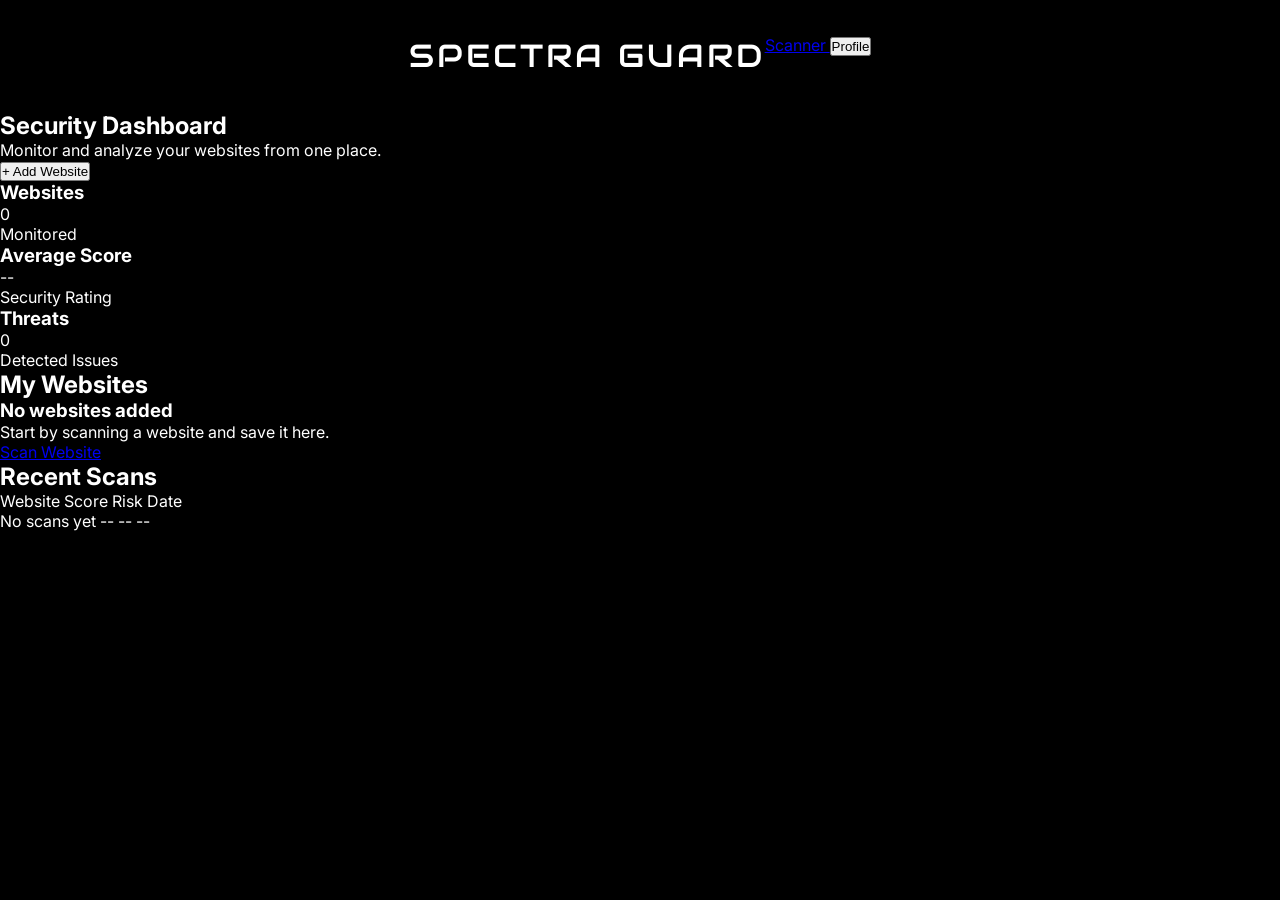
==== dashboard.html @ 2c3bb41c "Create dashboard.html" ====
<!DOCTYPE html>
<html lang="en">

<head>

<meta charset="UTF-8">
<meta name="viewport" content="width=device-width, initial-scale=1.0">

<title>Spectra Guard Dashboard</title>

<link rel="stylesheet" href="assets/css/variables.css">
<link rel="stylesheet" href="assets/css/style.css">

<link href="https://fonts.googleapis.com/css2?family=Audiowide&family=Inter:wght@300;400;500;600;700;800&display=swap" rel="stylesheet">

</head>



<body>


<header>


<div class="logo">
SPECTRA GUARD
</div>


<nav>

<a href="index.html">
Scanner
</a>


<button>
Profile
</button>


</nav>


</header>






<main class="dashboard">





<section class="dashboard-header">


<div>

<h1>
Security Dashboard
</h1>


<p>
Monitor and analyze your websites from one place.
</p>

</div>




<button class="add-site">

+ Add Website

</button>


</section>








<section class="stats-grid">



<div class="dashboard-card">

<h3>
Websites
</h3>

<span>
0
</span>

<p>
Monitored
</p>

</div>





<div class="dashboard-card">

<h3>
Average Score
</h3>

<span>
--
</span>

<p>
Security Rating
</p>

</div>





<div class="dashboard-card">

<h3>
Threats
</h3>

<span>
0
</span>

<p>
Detected Issues
</p>

</div>





</section>









<section class="websites-panel">


<h2>
My Websites
</h2>



<div class="empty-state">


<h3>
No websites added
</h3>


<p>
Start by scanning a website and save it here.
</p>


<a href="index.html">

Scan Website

</a>


</div>



</section>









<section class="recent-scans">


<h2>
Recent Scans
</h2>



<div class="scan-table">


<div class="scan-row header">


<span>
Website
</span>


<span>
Score
</span>


<span>
Risk
</span>


<span>
Date
</span>


</div>





<div class="scan-row">


<span>
No scans yet
</span>


<span>
--
</span>


<span>
--
</span>


<span>
--

</span>


</div>




</div>




</section>







</main>






<script src="assets/js/dashboard.js"></script>


</body>

</html>
---- assets/css/variables.css ----
:root {

    --background: #000000;

    --surface: #111111;

    --border: #222222;

    --text: #ffffff;

    --secondary-text: #9d9d9d;

    --primary: #00bfff;

    --primary-hover: #27c8ff;

    --radius: 16px;

    --transition: 0.3s;

}
---- assets/css/style.css ----
*{
    margin:0;
    padding:0;
    box-sizing:border-box;
}

body{

    background:var(--background);

    color:var(--text);

    font-family:'Inter',sans-serif;

    min-height:100vh;

}

header{

    display:flex;

    justify-content:center;

    padding:35px 0;

}

.logo{

    font-family:'Audiowide',sans-serif;

    font-size:2rem;

    letter-spacing:3px;

}

.hero{

    width:min(900px,90%);

    margin:auto;

    text-align:center;

    margin-top:80px;

}

.hero h1{

    font-size:3rem;

    line-height:1.3;

}

.hero p{

    margin-top:20px;

    color:var(--secondary-text);

    line-height:1.8;

}

.scan-box{

    margin-top:45px;

    display:flex;

    justify-content:center;

    gap:15px;

}

.scan-box input{

    width:500px;

    padding:18px;

    background:#111;

    border:1px solid var(--border);

    border-radius:var(--radius);

    color:white;

    outline:none;

}

.scan-box button{

    padding:18px 35px;

    background:var(--primary);

    border:none;

    border-radius:var(--radius);

    cursor:pointer;

    font-family:'Audiowide',sans-serif;

    transition:var(--transition);

}

.scan-box button:hover{

    background:var(--primary-hover);

}

/* =========================
   RESULTS
========================= */

.results{

    width:min(1100px,90%);

    margin:100px auto;

}

.hidden{

    display:none;

}

.score-card{

    background:#111;

    border:1px solid #222;

    border-radius:20px;

    padding:40px;

    text-align:center;

}

.score{

    margin-top:15px;

    font-size:70px;

    color:#00BFFF;

}

.score span{

    font-size:28px;

    color:#888;

}

.info-grid{

    margin-top:40px;

    display:grid;

    grid-template-columns:repeat(auto-fit,minmax(220px,1fr));

    gap:20px;

}

.info-card{

    background:#111;

    border:1px solid #222;

    border-radius:18px;

    padding:25px;

}

.info-card h3{

    margin-bottom:12px;

}

.info-card p{

    color:#9d9d9d;

}

.status{

    font-size:13px;

    margin-bottom:15px;

}


.info-card{

    background:#111;

    border:1px solid #222;

    border-radius:18px;

    padding:25px;

    transition:.3s;

}


.info-card:hover{

    transform:translateY(-5px);

    border-color:#00bfff;

}


.info-card h3{

    font-size:20px;

    margin-bottom:10px;

}


.info-card p{

    color:#999;

    line-height:1.6;

}


/* Status colors */

.safe{

    border-left:3px solid #00ff88;

}


.warning{

    border-left:3px solid #ffd000;

}

/* =========================
   REPORT SUMMARY
========================= */


.report-summary{

    margin-top:50px;

    background:#111;

    border:1px solid #222;

    border-radius:20px;

    padding:35px;

}


.report-summary h2{

    margin-bottom:30px;

}


.report-item{

    display:flex;

    justify-content:space-between;

    padding:18px 0;

    border-bottom:1px solid #222;

}


.report-item span{

    color:#aaa;

}


.good{

    color:#00ff88;

}


.medium{

    color:#ffd000;

}


.recommendations{

    margin-top:35px;

}


.recommendations h3{

    margin-bottom:15px;

}


.recommendations li{

    color:#aaa;

    margin:12px 0;

}

/* =========================
   SCORE CIRCLE
========================= */


.score-circle{

    width:180px;

    height:180px;

    border-radius:50%;

    margin:30px auto;

    display:flex;

    align-items:center;

    justify-content:center;

    background:
    conic-gradient(
        #00bfff 82%,
        #222 0%
    );

}


.score{

    width:150px;

    height:150px;

    border-radius:50%;

    background:#000;

    display:flex;

    align-items:center;

    justify-content:center;

    flex-direction:column;

}


.score span{

    font-size:55px;

    color:#00bfff;

}


.score small{

    color:#888;

    font-size:18px;

}

/* =========================
   Spectra Guard v2 Dashboard
========================= */


/* Score Glow */

.score-circle{

    transition:0.5s ease;

    box-shadow:
    0 0 25px rgba(0,191,255,0.5);

}





/* New Info Cards */

.info-card{

    backdrop-filter:blur(10px);

    transition:
    transform .3s ease,
    box-shadow .3s ease;

}



.info-card:hover{

    transform:translateY(-5px);

    box-shadow:
    0 10px 25px rgba(0,191,255,0.2);

}





/* Technology + Exposure Cards */


#technologyResult,
#exposedResult{

    font-size:14px;

    line-height:1.6;

    word-break:break-word;

}





/* Risk Text */


#riskResult{

    font-weight:700;

}





/* Issue Report */


#issuesResult{

    line-height:1.8;

}





#issuesResult b{

    padding:4px 8px;

    border-radius:8px;

}





/* Severity colors */


#issuesResult b{

    color:#ffcc00;

}





/* Recommendations */


#recommendationList li{

    margin:10px 0;

    padding:10px;

    border-left:
    3px solid #00bfff;

    background:
    rgba(0,191,255,0.08);

    border-radius:8px;

}





/* Scanner Steps */


.scan-steps div{

    transition:.3s;

}





.scan-steps .active{

    color:#00bfff;

    transform:translateX(8px);

}





.scan-steps .done{

    color:#00ff88;

}





/* Mobile */

@media(max-width:700px){


.info-grid{

    grid-template-columns:
    1fr;

}



.score-circle{

    width:180px;

    height:180px;

}


}
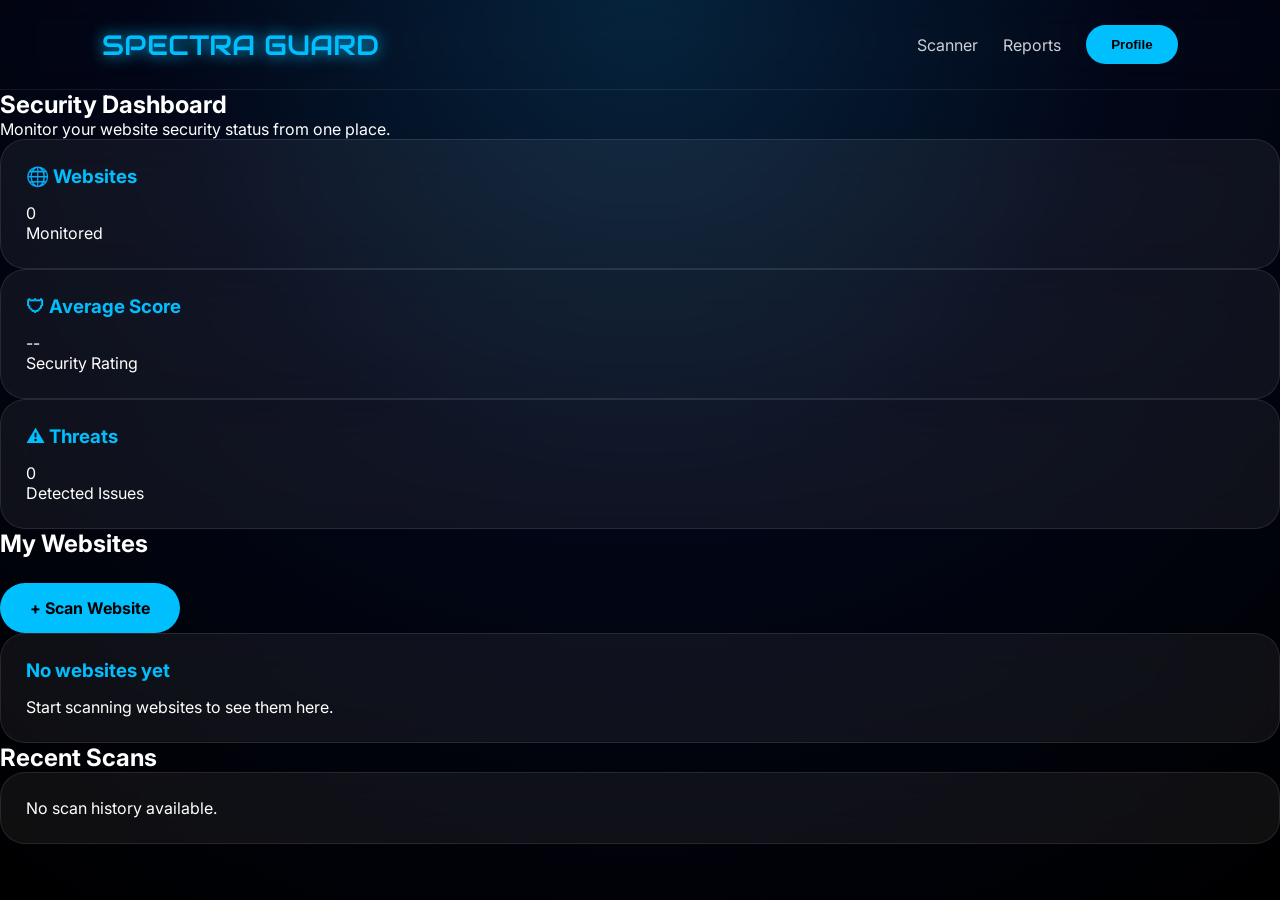
==== commit e13395b2: "Update dashboard.html" ====
--- a/dashboard.html
+++ b/dashboard.html
@@ -8,13 +8,15 @@
 
 <title>Spectra Guard Dashboard</title>
 
+
 <link rel="stylesheet" href="assets/css/variables.css">
 <link rel="stylesheet" href="assets/css/style.css">
 
+
 <link href="https://fonts.googleapis.com/css2?family=Audiowide&family=Inter:wght@300;400;500;600;700;800&display=swap" rel="stylesheet">
 
+
 </head>
-
 
 
 <body>
@@ -26,6 +28,7 @@
 <div class="logo">
 SPECTRA GUARD
 </div>
+
 
 
 <nav>
@@ -35,6 +38,11 @@
 </a>
 
 
+<a href="report.html">
+Reports
+</a>
+
+
 <button>
 Profile
 </button>
@@ -50,16 +58,18 @@
 
 
 
+
+
 <main class="dashboard">
 
 
 
 
 
-<section class="dashboard-header">
-
-
-<div>
+
+
+<section class="dashboard-hero">
+
 
 <h1>
 Security Dashboard
@@ -67,19 +77,9 @@
 
 
 <p>
-Monitor and analyze your websites from one place.
-</p>
-
-</div>
-
-
-
-
-<button class="add-site">
-
-+ Add Website
-
-</button>
+Monitor your website security status from one place.
+</p>
+
 
 
 </section>
@@ -91,64 +91,78 @@
 
 
 
+
 <section class="stats-grid">
 
 
 
-<div class="dashboard-card">
+<div class="info-card">
 
 <h3>
-Websites
+🌐 Websites
 </h3>
 
-<span>
+
+<span id="websiteCount">
 0
 </span>
 
+
 <p>
 Monitored
 </p>
 
-</div>
-
-
-
-
-
-<div class="dashboard-card">
+
+</div>
+
+
+
+
+
+
+
+<div class="info-card">
 
 <h3>
-Average Score
+🛡 Average Score
 </h3>
 
-<span>
+
+<span id="averageScore">
 --
 </span>
 
+
 <p>
 Security Rating
 </p>
 
-</div>
-
-
-
-
-
-<div class="dashboard-card">
+
+</div>
+
+
+
+
+
+
+
+<div class="info-card">
 
 <h3>
-Threats
+⚠ Threats
 </h3>
 
-<span>
+
+<span id="threatCount">
 0
 </span>
 
+
 <p>
 Detected Issues
 </p>
 
+
 </div>
 
 
@@ -165,7 +179,11 @@
 
 
 
-<section class="websites-panel">
+<section class="dashboard-section">
+
+
+
+<div class="section-header">
 
 
 <h2>
@@ -174,27 +192,48 @@
 
 
 
-<div class="empty-state">
+<a href="index.html" class="report-button">
+
++ Scan Website
+
+</a>
+
+
+</div>
+
+
+
+
+
+
+
+
+
+<div id="websiteList" class="website-grid">
+
+
+
+<div class="info-card">
 
 
 <h3>
-No websites added
+No websites yet
 </h3>
 
 
 <p>
-Start by scanning a website and save it here.
-</p>
-
-
-<a href="index.html">
-
-Scan Website
-
-</a>
-
-
-</div>
+Start scanning websites to see them here.
+</p>
+
+
+
+</div>
+
+
+
+</div>
+
+
 
 
 
@@ -208,7 +247,7 @@
 
 
 
-<section class="recent-scans">
+<section class="dashboard-section">
 
 
 <h2>
@@ -217,68 +256,27 @@
 
 
 
-<div class="scan-table">
-
-
-<div class="scan-row header">
-
-
-<span>
-Website
-</span>
-
-
-<span>
-Score
-</span>
-
-
-<span>
-Risk
-</span>
-
-
-<span>
-Date
-</span>
-
-
-</div>
-
-
-
-
-
-<div class="scan-row">
-
-
-<span>
-No scans yet
-</span>
-
-
-<span>
---
-</span>
-
-
-<span>
---
-</span>
-
-
-<span>
---
-
-</span>
-
-
-</div>
-
-
-
-
-</div>
+
+
+<div id="scanHistory" class="scan-history">
+
+
+
+<div class="info-card">
+
+
+<p>
+No scan history available.
+</p>
+
+
+</div>
+
+
+
+</div>
+
+
 
 
 
@@ -291,6 +289,7 @@
 
 
 
+
 </main>
 
 
@@ -298,9 +297,12 @@
 
 
 
+
+
 <script src="assets/js/dashboard.js"></script>
 
 
 </body>
 
+
 </html>
--- a/assets/css/style.css
+++ b/assets/css/style.css
@@ -4,620 +4,570 @@
     box-sizing:border-box;
 }
 
+
 body{
 
-    background:var(--background);
-
-    color:var(--text);
-
     font-family:'Inter',sans-serif;
 
+    background:
+    radial-gradient(
+        circle at top,
+        #06243d,
+        #020617 45%,
+        #000
+    );
+
+    color:white;
+
     min-height:100vh;
 
 }
 
+
+
+/* Header */
+
+
 header{
 
+    width:100%;
+
+    padding:25px 8%;
+
     display:flex;
 
+    justify-content:space-between;
+
+    align-items:center;
+
+    border-bottom:
+    1px solid rgba(255,255,255,.08);
+
+    backdrop-filter:blur(15px);
+
+}
+
+
+
+.logo{
+
+    font-family:'Audiowide';
+
+    font-size:28px;
+
+    color:#00bfff;
+
+    text-shadow:
+    0 0 15px #00bfff;
+
+}
+
+
+
+nav{
+
+    display:flex;
+
+    gap:25px;
+
+    align-items:center;
+
+}
+
+
+
+nav a{
+
+    color:white;
+
+    text-decoration:none;
+
+    opacity:.8;
+
+}
+
+
+
+nav a:hover{
+
+    color:#00bfff;
+
+}
+
+
+
+
+nav button{
+
+    background:#00bfff;
+
+    color:black;
+
+    border:none;
+
+    padding:12px 25px;
+
+    border-radius:30px;
+
+    cursor:pointer;
+
+    font-weight:700;
+
+}
+
+
+
+
+
+/* Hero */
+
+
+.hero{
+
+    text-align:center;
+
+    padding:90px 8% 50px;
+
+}
+
+
+
+.hero h1{
+
+    font-size:55px;
+
+    max-width:900px;
+
+    margin:auto;
+
+    font-weight:800;
+
+}
+
+
+
+.hero p{
+
+    margin:25px auto;
+
+    max-width:700px;
+
+    color:#a8b6c8;
+
+    font-size:18px;
+
+}
+
+
+
+
+/* Scanner */
+
+
+.scan-box{
+
+    margin:45px auto;
+
+    max-width:700px;
+
+    display:flex;
+
+    gap:15px;
+
+    padding:15px;
+
+    background:
+    rgba(255,255,255,.05);
+
+    border:
+
+    1px solid rgba(255,255,255,.1);
+
+    border-radius:25px;
+
+    backdrop-filter:blur(20px);
+
+}
+
+
+
+.scan-box input{
+
+    flex:1;
+
+    background:transparent;
+
+    border:none;
+
+    outline:none;
+
+    color:white;
+
+    padding:15px;
+
+    font-size:16px;
+
+}
+
+
+
+
+.scan-box button{
+
+    background:
+    linear-gradient(
+    135deg,
+    #00bfff,
+    #0077ff
+    );
+
+    border:none;
+
+    padding:15px 30px;
+
+    border-radius:20px;
+
+    font-weight:700;
+
+    cursor:pointer;
+
+}
+
+
+
+
+
+/* Scanner animation */
+
+
+.scanner-animation{
+
+    margin:30px auto;
+
+    padding:30px;
+
+    max-width:500px;
+
+    background:
+    rgba(255,255,255,.05);
+
+    border-radius:20px;
+
+}
+
+
+
+.scan-steps div{
+
+    padding:12px;
+
+    color:#777;
+
+}
+
+
+
+.scan-steps .active{
+
+    color:#00bfff;
+
+}
+
+
+
+
+
+
+.hidden{
+
+    display:none;
+
+}
+
+
+
+
+
+
+/* Score */
+
+
+.score-card{
+
+    margin:40px auto;
+
+    text-align:center;
+
+}
+
+
+
+.score-circle{
+
+    width:220px;
+
+    height:220px;
+
+    margin:30px auto;
+
+    border-radius:50%;
+
+    display:flex;
+
+    align-items:center;
+
     justify-content:center;
 
-    padding:35px 0;
-
-}
-
-.logo{
-
-    font-family:'Audiowide',sans-serif;
-
-    font-size:2rem;
-
-    letter-spacing:3px;
-
-}
-
-.hero{
-
-    width:min(900px,90%);
-
-    margin:auto;
-
-    text-align:center;
-
-    margin-top:80px;
-
-}
+    background:
+    conic-gradient(
+    #00bfff 0%,
+    #222 0%
+    );
+
+    box-shadow:
+
+    0 0 40px rgba(0,191,255,.4);
+
+}
+
+
+
+.score{
+
+    width:170px;
+
+    height:170px;
+
+    background:#020617;
+
+    border-radius:50%;
+
+    display:flex;
+
+    justify-content:center;
+
+    align-items:center;
+
+    flex-direction:column;
+
+}
+
+
+
+.score span{
+
+    font-size:55px;
+
+    font-weight:800;
+
+}
+
+
+
+.score small{
+
+    color:#aaa;
+
+}
+
+
+
+
+
+/* Cards */
+
+
+.info-grid{
+
+    display:grid;
+
+    grid-template-columns:
+
+    repeat(auto-fit,minmax(250px,1fr));
+
+    gap:25px;
+
+    padding:40px 8%;
+
+}
+
+
+
+.info-card{
+
+    background:
+
+    rgba(255,255,255,.06);
+
+    border:
+
+    1px solid rgba(255,255,255,.1);
+
+    padding:25px;
+
+    border-radius:25px;
+
+    backdrop-filter:blur(20px);
+
+    transition:.3s;
+
+}
+
+
+
+.info-card:hover{
+
+    transform:translateY(-8px);
+
+    border-color:#00bfff;
+
+}
+
+
+
+.info-card h3{
+
+    color:#00bfff;
+
+    margin-bottom:15px;
+
+}
+
+
+
+
+
+
+
+/* Report */
+
+
+.report-summary{
+
+    margin:40px auto;
+
+    max-width:900px;
+
+    padding:35px;
+
+    background:
+
+    rgba(255,255,255,.05);
+
+    border-radius:25px;
+
+}
+
+
+
+
+
+.report-summary li{
+
+    margin:15px 0;
+
+    padding:12px;
+
+    border-left:
+
+    3px solid #00bfff;
+
+    background:
+
+    rgba(0,191,255,.08);
+
+    list-style:none;
+
+}
+
+
+
+
+
+.report-button{
+
+    display:inline-block;
+
+    margin-top:25px;
+
+    padding:15px 30px;
+
+    background:#00bfff;
+
+    color:black;
+
+    text-decoration:none;
+
+    border-radius:30px;
+
+    font-weight:700;
+
+}
+
+
+
+
+
+/* Features */
+
+
+.features{
+
+    display:grid;
+
+    grid-template-columns:
+
+    repeat(auto-fit,minmax(250px,1fr));
+
+    gap:25px;
+
+    padding:50px 8%;
+
+}
+
+
+
+.features div{
+
+    padding:30px;
+
+    background:
+
+    rgba(255,255,255,.05);
+
+    border-radius:25px;
+
+}
+
+
+
+
+
+
+@media(max-width:700px){
+
 
 .hero h1{
 
-    font-size:3rem;
-
-    line-height:1.3;
-
-}
-
-.hero p{
-
-    margin-top:20px;
-
-    color:var(--secondary-text);
-
-    line-height:1.8;
-
-}
+    font-size:38px;
+
+}
+
+
 
 .scan-box{
 
-    margin-top:45px;
-
-    display:flex;
-
-    justify-content:center;
-
-    gap:15px;
-
-}
-
-.scan-box input{
-
-    width:500px;
-
-    padding:18px;
-
-    background:#111;
-
-    border:1px solid var(--border);
-
-    border-radius:var(--radius);
-
-    color:white;
-
-    outline:none;
-
-}
-
-.scan-box button{
-
-    padding:18px 35px;
-
-    background:var(--primary);
-
-    border:none;
-
-    border-radius:var(--radius);
-
-    cursor:pointer;
-
-    font-family:'Audiowide',sans-serif;
-
-    transition:var(--transition);
-
-}
-
-.scan-box button:hover{
-
-    background:var(--primary-hover);
-
-}
-
-/* =========================
-   RESULTS
-========================= */
-
-.results{
-
-    width:min(1100px,90%);
-
-    margin:100px auto;
-
-}
-
-.hidden{
+    flex-direction:column;
+
+}
+
+
+
+nav{
 
     display:none;
 
 }
 
-.score-card{
-
-    background:#111;
-
-    border:1px solid #222;
-
-    border-radius:20px;
-
-    padding:40px;
-
-    text-align:center;
-
-}
-
-.score{
-
-    margin-top:15px;
-
-    font-size:70px;
-
-    color:#00BFFF;
-
-}
-
-.score span{
-
-    font-size:28px;
-
-    color:#888;
-
-}
-
-.info-grid{
-
-    margin-top:40px;
-
-    display:grid;
-
-    grid-template-columns:repeat(auto-fit,minmax(220px,1fr));
-
-    gap:20px;
-
-}
-
-.info-card{
-
-    background:#111;
-
-    border:1px solid #222;
-
-    border-radius:18px;
-
-    padding:25px;
-
-}
-
-.info-card h3{
-
-    margin-bottom:12px;
-
-}
-
-.info-card p{
-
-    color:#9d9d9d;
-
-}
-
-.status{
-
-    font-size:13px;
-
-    margin-bottom:15px;
-
-}
-
-
-.info-card{
-
-    background:#111;
-
-    border:1px solid #222;
-
-    border-radius:18px;
-
-    padding:25px;
-
-    transition:.3s;
-
-}
-
-
-.info-card:hover{
-
-    transform:translateY(-5px);
-
-    border-color:#00bfff;
-
-}
-
-
-.info-card h3{
-
-    font-size:20px;
-
-    margin-bottom:10px;
-
-}
-
-
-.info-card p{
-
-    color:#999;
-
-    line-height:1.6;
-
-}
-
-
-/* Status colors */
-
-.safe{
-
-    border-left:3px solid #00ff88;
-
-}
-
-
-.warning{
-
-    border-left:3px solid #ffd000;
-
-}
-
-/* =========================
-   REPORT SUMMARY
-========================= */
-
-
-.report-summary{
-
-    margin-top:50px;
-
-    background:#111;
-
-    border:1px solid #222;
-
-    border-radius:20px;
-
-    padding:35px;
-
-}
-
-
-.report-summary h2{
-
-    margin-bottom:30px;
-
-}
-
-
-.report-item{
-
-    display:flex;
-
-    justify-content:space-between;
-
-    padding:18px 0;
-
-    border-bottom:1px solid #222;
-
-}
-
-
-.report-item span{
-
-    color:#aaa;
-
-}
-
-
-.good{
-
-    color:#00ff88;
-
-}
-
-
-.medium{
-
-    color:#ffd000;
-
-}
-
-
-.recommendations{
-
-    margin-top:35px;
-
-}
-
-
-.recommendations h3{
-
-    margin-bottom:15px;
-
-}
-
-
-.recommendations li{
-
-    color:#aaa;
-
-    margin:12px 0;
-
-}
-
-/* =========================
-   SCORE CIRCLE
-========================= */
-
-
-.score-circle{
-
-    width:180px;
-
-    height:180px;
-
-    border-radius:50%;
-
-    margin:30px auto;
-
-    display:flex;
-
-    align-items:center;
-
-    justify-content:center;
-
-    background:
-    conic-gradient(
-        #00bfff 82%,
-        #222 0%
-    );
-
-}
-
-
-.score{
-
-    width:150px;
-
-    height:150px;
-
-    border-radius:50%;
-
-    background:#000;
-
-    display:flex;
-
-    align-items:center;
-
-    justify-content:center;
-
-    flex-direction:column;
-
-}
-
-
-.score span{
-
-    font-size:55px;
-
-    color:#00bfff;
-
-}
-
-
-.score small{
-
-    color:#888;
-
-    font-size:18px;
-
-}
-
-/* =========================
-   Spectra Guard v2 Dashboard
-========================= */
-
-
-/* Score Glow */
-
-.score-circle{
-
-    transition:0.5s ease;
-
-    box-shadow:
-    0 0 25px rgba(0,191,255,0.5);
-
-}
-
-
-
-
-
-/* New Info Cards */
-
-.info-card{
-
-    backdrop-filter:blur(10px);
-
-    transition:
-    transform .3s ease,
-    box-shadow .3s ease;
-
-}
-
-
-
-.info-card:hover{
-
-    transform:translateY(-5px);
-
-    box-shadow:
-    0 10px 25px rgba(0,191,255,0.2);
-
-}
-
-
-
-
-
-/* Technology + Exposure Cards */
-
-
-#technologyResult,
-#exposedResult{
-
-    font-size:14px;
-
-    line-height:1.6;
-
-    word-break:break-word;
-
-}
-
-
-
-
-
-/* Risk Text */
-
-
-#riskResult{
-
-    font-weight:700;
-
-}
-
-
-
-
-
-/* Issue Report */
-
-
-#issuesResult{
-
-    line-height:1.8;
-
-}
-
-
-
-
-
-#issuesResult b{
-
-    padding:4px 8px;
-
-    border-radius:8px;
-
-}
-
-
-
-
-
-/* Severity colors */
-
-
-#issuesResult b{
-
-    color:#ffcc00;
-
-}
-
-
-
-
-
-/* Recommendations */
-
-
-#recommendationList li{
-
-    margin:10px 0;
-
-    padding:10px;
-
-    border-left:
-    3px solid #00bfff;
-
-    background:
-    rgba(0,191,255,0.08);
-
-    border-radius:8px;
-
-}
-
-
-
-
-
-/* Scanner Steps */
-
-
-.scan-steps div{
-
-    transition:.3s;
-
-}
-
-
-
-
-
-.scan-steps .active{
-
-    color:#00bfff;
-
-    transform:translateX(8px);
-
-}
-
-
-
-
-
-.scan-steps .done{
-
-    color:#00ff88;
-
-}
-
-
-
-
-
-/* Mobile */
-
-@media(max-width:700px){
-
-
-.info-grid{
-
-    grid-template-columns:
-    1fr;
-
-}
-
-
-
-.score-circle{
-
-    width:180px;
-
-    height:180px;
-
-}
-
-
-}
+
+}
